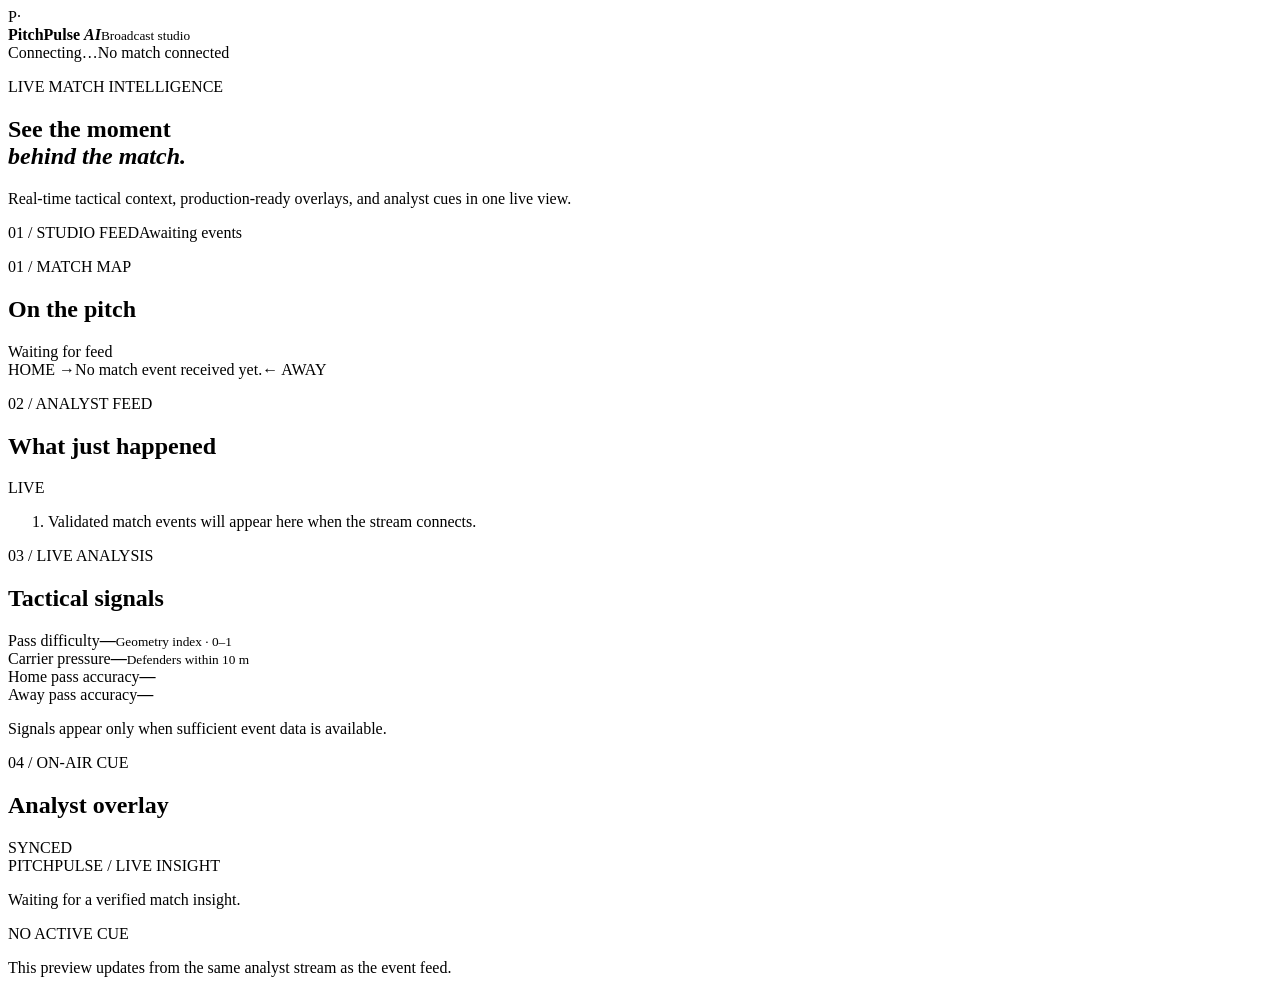
==== src/frontend/index.html @ fc38d37b "feat(frontend): initialize broadcast studio dashboard UI" ====
<!doctype html>
<html lang="en">
<head>
  <meta charset="utf-8">
  <meta name="viewport" content="width=device-width, initial-scale=1">
  <meta name="theme-color" content="#081713">
  <title>PitchPulse AI · Studio</title>
  <link rel="stylesheet" href="/static/studio.css">
  <script src="/static/studio.js" defer></script>
</head>
<body>
  <header class="topbar">
    <div class="brand"><span class="brand-mark" aria-hidden="true">P<span>·</span></span><div><strong>PitchPulse <em>AI</em></strong><small>Broadcast studio</small></div></div>
    <div class="topbar-right"><span id="connection" class="connection" role="status">Connecting…</span><span class="topbar-divider"></span><span id="match-id" class="match-id">No match connected</span></div>
  </header>

  <main class="studio">
    <section class="hero" aria-labelledby="hero-title">
      <div><p class="eyebrow">LIVE MATCH INTELLIGENCE <span class="eyebrow-line"></span></p><h1 id="hero-title">See the moment<br><i>behind the match.</i></h1><p class="hero-copy">Real-time tactical context, production-ready overlays, and analyst cues in one live view.</p></div>
      <div class="hero-meta"><span>01 / STUDIO FEED</span><span id="last-sequence">Awaiting events</span></div>
    </section>

    <section class="workspace" aria-label="Live match workspace">
      <div class="main-column">
        <section class="panel pitch-panel" aria-labelledby="pitch-title">
          <div class="panel-heading"><div><p class="section-index">01 / MATCH MAP</p><h2 id="pitch-title">On the pitch</h2></div><span id="event-kind" class="chip">Waiting for feed</span></div>
          <div class="pitch-wrap"><div class="pitch" aria-label="Pitch with latest event location"><div class="pitch-center"></div><div class="pitch-box left"></div><div class="pitch-box right"></div><div id="pitch-marker" class="pitch-marker" hidden><span></span></div></div></div>
          <div class="pitch-footer"><span>HOME <span class="direction">→</span></span><span id="event-summary">No match event received yet.</span><span><span class="direction">←</span> AWAY</span></div>
        </section>

        <section class="panel timeline-panel" aria-labelledby="timeline-title"><div class="panel-heading"><div><p class="section-index">02 / ANALYST FEED</p><h2 id="timeline-title">What just happened</h2></div><span class="live-label"><span></span> LIVE</span></div><ol id="event-feed" class="event-feed"><li class="empty-feed">Validated match events will appear here when the stream connects.</li></ol></section>
      </div>

      <aside class="side-column" aria-label="Analysis and on-air output">
        <section class="panel insight-panel" aria-labelledby="insight-title"><div class="panel-heading"><div><p class="section-index">03 / LIVE ANALYSIS</p><h2 id="insight-title">Tactical signals</h2></div></div><div class="metric-grid"><div class="metric"><span>Pass difficulty</span><strong id="pass-difficulty">—</strong><small>Geometry index · 0–1</small></div><div class="metric"><span>Carrier pressure</span><strong id="tactical-pressure">—</strong><small>Defenders within 10 m</small></div></div><div class="stat-row"><span>Home pass accuracy</span><strong id="home-accuracy">—</strong></div><div class="stat-row"><span>Away pass accuracy</span><strong id="away-accuracy">—</strong></div><p class="metric-note">Signals appear only when sufficient event data is available.</p></section>

        <section class="panel overlay-panel" aria-labelledby="overlay-title"><div class="panel-heading"><div><p class="section-index">04 / ON-AIR CUE</p><h2 id="overlay-title">Analyst overlay</h2></div><span class="chip mint">SYNCED</span></div><div class="overlay-preview"><div class="overlay-label">PITCHPULSE / LIVE INSIGHT</div><p id="overlay-text">Waiting for a verified match insight.</p><div class="overlay-rule"></div><span id="overlay-sequence">NO ACTIVE CUE</span></div><p class="panel-foot">This preview updates from the same analyst stream as the event feed.</p></section>
      </aside>
    </section>
  </main>
</body>
</html>
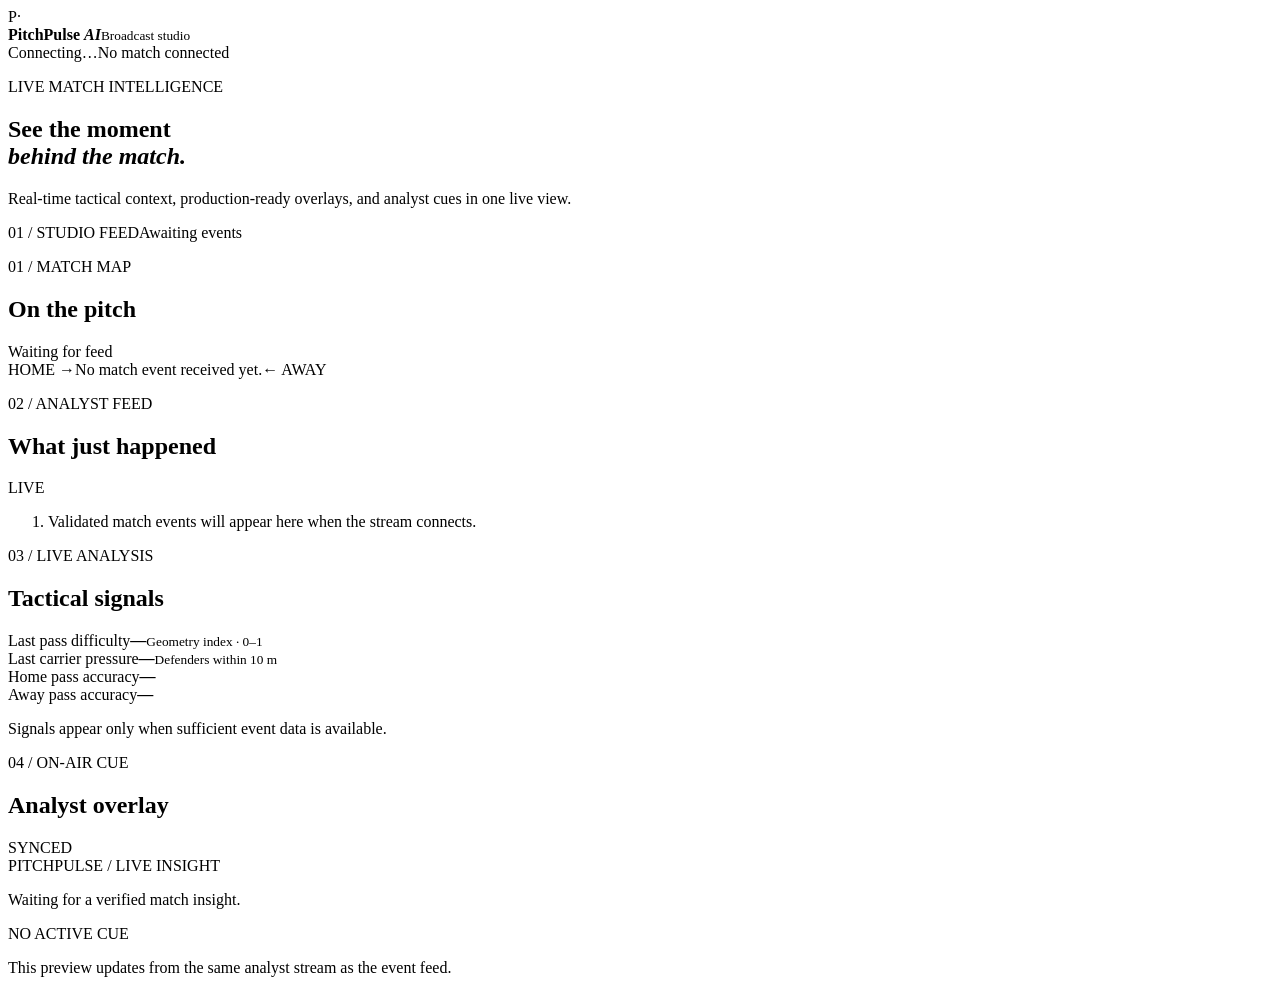
==== commit 5a95067a: "feat(ai): integrate Microsoft Foundry for personalized text generation" ====
--- a/src/frontend/index.html
+++ b/src/frontend/index.html
@@ -32,7 +32,7 @@
       </div>
 
       <aside class="side-column" aria-label="Analysis and on-air output">
-        <section class="panel insight-panel" aria-labelledby="insight-title"><div class="panel-heading"><div><p class="section-index">03 / LIVE ANALYSIS</p><h2 id="insight-title">Tactical signals</h2></div></div><div class="metric-grid"><div class="metric"><span>Pass difficulty</span><strong id="pass-difficulty">—</strong><small>Geometry index · 0–1</small></div><div class="metric"><span>Carrier pressure</span><strong id="tactical-pressure">—</strong><small>Defenders within 10 m</small></div></div><div class="stat-row"><span>Home pass accuracy</span><strong id="home-accuracy">—</strong></div><div class="stat-row"><span>Away pass accuracy</span><strong id="away-accuracy">—</strong></div><p class="metric-note">Signals appear only when sufficient event data is available.</p></section>
+        <section class="panel insight-panel" aria-labelledby="insight-title"><div class="panel-heading"><div><p class="section-index">03 / LIVE ANALYSIS</p><h2 id="insight-title">Tactical signals</h2></div></div><div class="metric-grid"><div class="metric"><span>Last pass difficulty</span><strong id="pass-difficulty">—</strong><small>Geometry index · 0–1</small></div><div class="metric"><span>Last carrier pressure</span><strong id="tactical-pressure">—</strong><small>Defenders within 10 m</small></div></div><div class="stat-row"><span>Home pass accuracy</span><strong id="home-accuracy">—</strong></div><div class="stat-row"><span>Away pass accuracy</span><strong id="away-accuracy">—</strong></div><p class="metric-note">Signals appear only when sufficient event data is available.</p></section>
 
         <section class="panel overlay-panel" aria-labelledby="overlay-title"><div class="panel-heading"><div><p class="section-index">04 / ON-AIR CUE</p><h2 id="overlay-title">Analyst overlay</h2></div><span class="chip mint">SYNCED</span></div><div class="overlay-preview"><div class="overlay-label">PITCHPULSE / LIVE INSIGHT</div><p id="overlay-text">Waiting for a verified match insight.</p><div class="overlay-rule"></div><span id="overlay-sequence">NO ACTIVE CUE</span></div><p class="panel-foot">This preview updates from the same analyst stream as the event feed.</p></section>
       </aside>
